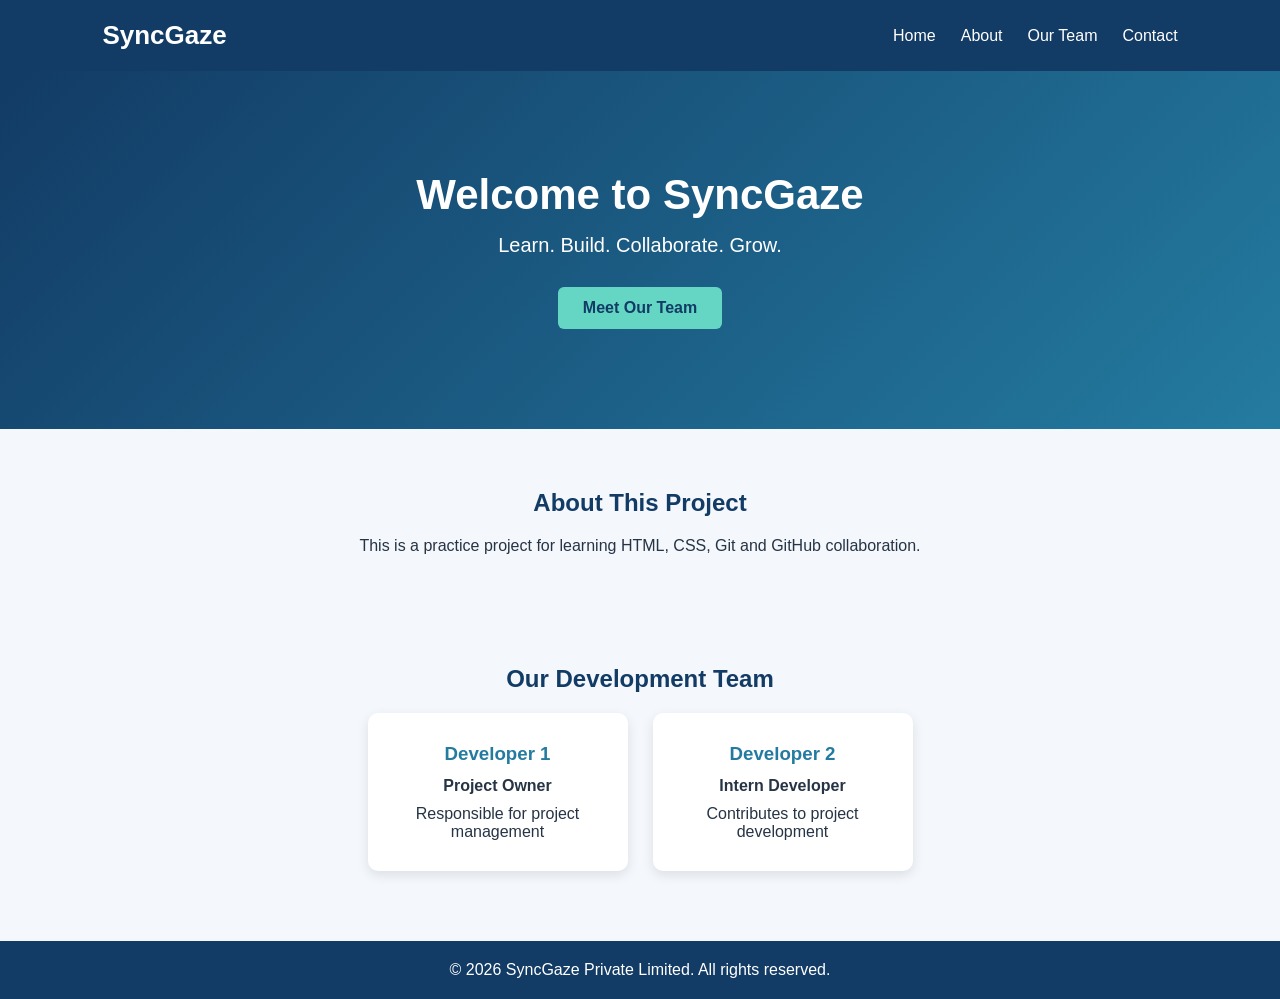
==== index.html @ 083e0c2b "First Upload" ====
<!DOCTYPE html>
<html lang="en">
<head>
    <meta charset="UTF-8">
    <meta name="viewport" content="width=device-width, initial-scale=1.0">
    <title>SyncGaze | Intern Practice</title>
    <link rel="stylesheet" href="style.css">
</head>
<body>

    <header>
        <nav class="navbar">
            <h2 class="logo">SyncGaze</h2>
            <ul>
                <li><a href="#home">Home</a></li>
                <li><a href="#about">About</a></li> 
                <li><a href="#team">Our Team</a></li>
                <li><a href="#contact">Contact</a></li> 
            </ul>
        </nav>
    </header>

    <section id="home" class="hero">
        <h1>Welcome to SyncGaze</h1>
        <p>Learn. Build. Collaborate. Grow.</p>
        <a href="#team" class="btn">Meet Our Team</a>
    </section>

    <section id="about" class="about">
        <h2>About This Project</h2>
        <p>
            This is a practice project for learning HTML, CSS,
            Git and GitHub collaboration.
        </p>
    </section>

    <section id="team" class="team">
        <h2>Our Development Team</h2>

        <div class="team-container">

            <div class="team-card">
                <h3>Developer 1</h3>
                <p>Project Owner</p>
                <span>Responsible for project management</span>
            </div>

            <div class="team-card">
                <h3>Developer 2</h3>
                <p>Intern Developer</p>
                <span>Contributes to project development</span>
            </div>

        </div>
    </section>

    <footer id="contact">
        <p>&copy; 2026 SyncGaze Private Limited. All rights reserved.</p>
    </footer>

</body>
</html>
---- style.css ----
* {
    margin: 0;
    padding: 0;
    box-sizing: border-box;
}

body {
    font-family: Arial, sans-serif;
    background-color: #f4f7fb;
    color: #263445;
}

/* Navigation */
.navbar {
    background-color: #123b65;
    color: white;
    padding: 20px 8%;
    display: flex;
    justify-content: space-between;
    align-items: center;
}

.logo {
    font-size: 26px;
}

.navbar ul {
    display: flex;
    list-style: none;
    gap: 25px;
}

.navbar a {
    color: white;
    text-decoration: none;
}

.navbar a:hover {
    color: #65d6c4;
}

/* Hero section */
.hero {
    background: linear-gradient(135deg, #123b65, #247ba0);
    color: white;
    text-align: center;
    padding: 100px 20px;
}

.hero h1 {
    font-size: 42px;
    margin-bottom: 15px;
}

.hero p {
    font-size: 20px;
    margin-bottom: 30px;
}

.btn {
    display: inline-block;
    background-color: #65d6c4;
    color: #123b65;
    padding: 12px 25px;
    border-radius: 6px;
    text-decoration: none;
    font-weight: bold;
}

/* About section */
.about {
    text-align: center;
    padding: 60px 20px;
}

.about h2,
.team h2 {
    margin-bottom: 20px;
    color: #123b65;
}

/* Team section */
.team {
    text-align: center;
    padding: 50px 20px 70px;
}

.team-container {
    display: flex;
    justify-content: center;
    gap: 25px;
    flex-wrap: wrap;
}

.team-card {
    background-color: white;
    width: 260px;
    padding: 30px 20px;
    border-radius: 10px;
    box-shadow: 0 4px 12px rgba(0, 0, 0, 0.1);
}

.team-card h3 {
    color: #247ba0;
    margin-bottom: 12px;
}

.team-card p {
    font-weight: bold;
    margin-bottom: 10px;
}

/* Footer */
footer {
    background-color: #123b65;
    color: white;
    text-align: center;
    padding: 20px;
}

/* Mobile responsive */
@media (max-width: 600px) {
    .navbar {
        flex-direction: column;
        gap: 15px;
    }

    .navbar ul {
        flex-wrap: wrap;
        justify-content: center;
        gap: 15px;
    }

    .hero h1 {
        font-size: 30px;
    }
}
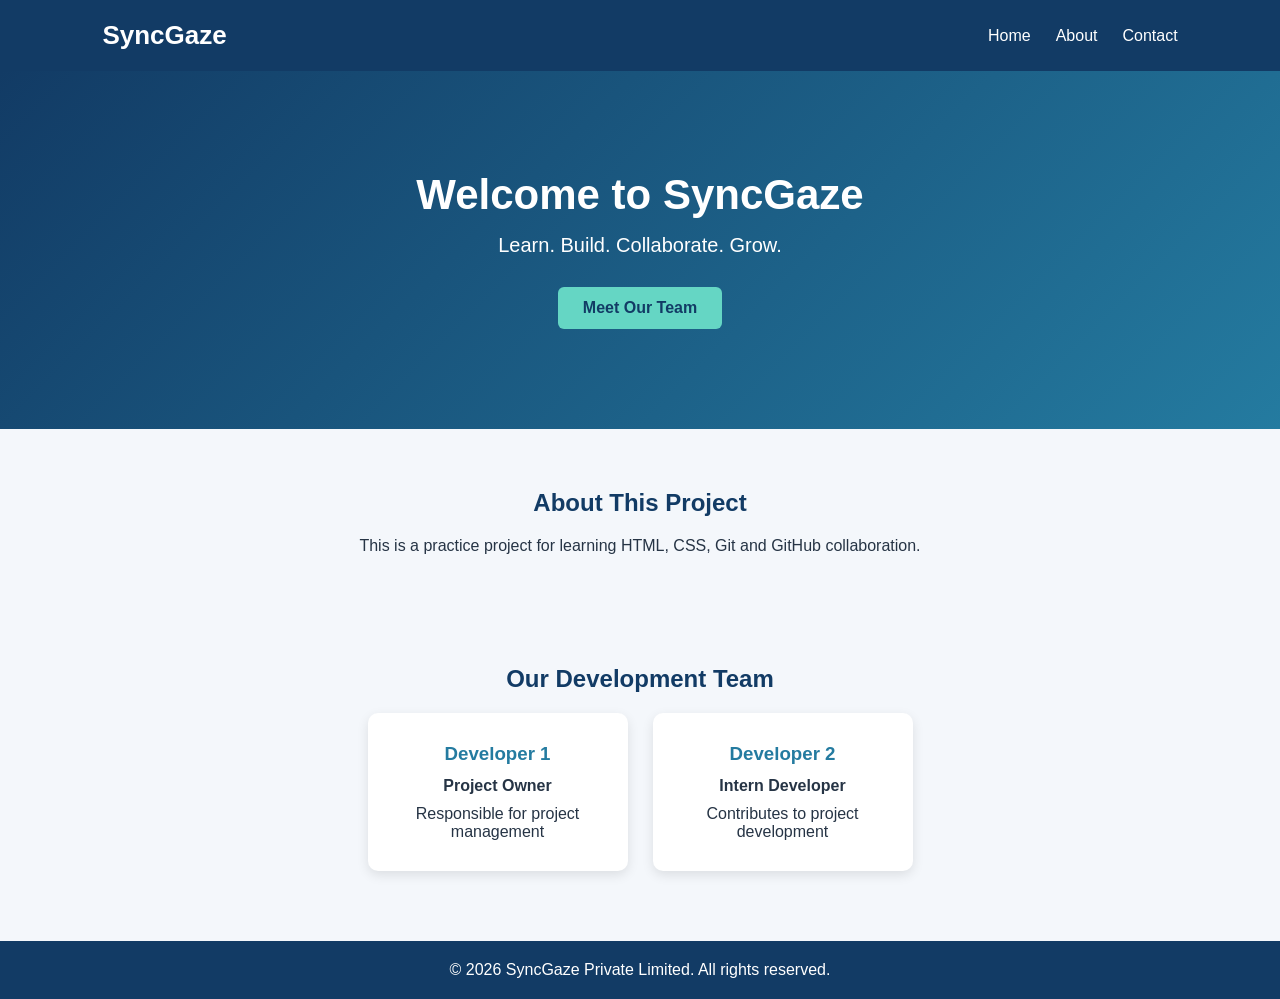
==== commit 57e88af1: "Teams Option was removed from Nav Bar" ====
--- a/index.html
+++ b/index.html
@@ -15,7 +15,6 @@
             <ul>
                 <li><a href="#home">Home</a></li>
                 <li><a href="#about">About</a></li> 
-                <li><a href="#team">Our Team</a></li>
                 <li><a href="#contact">Contact</a></li> 
             </ul>
         </nav>
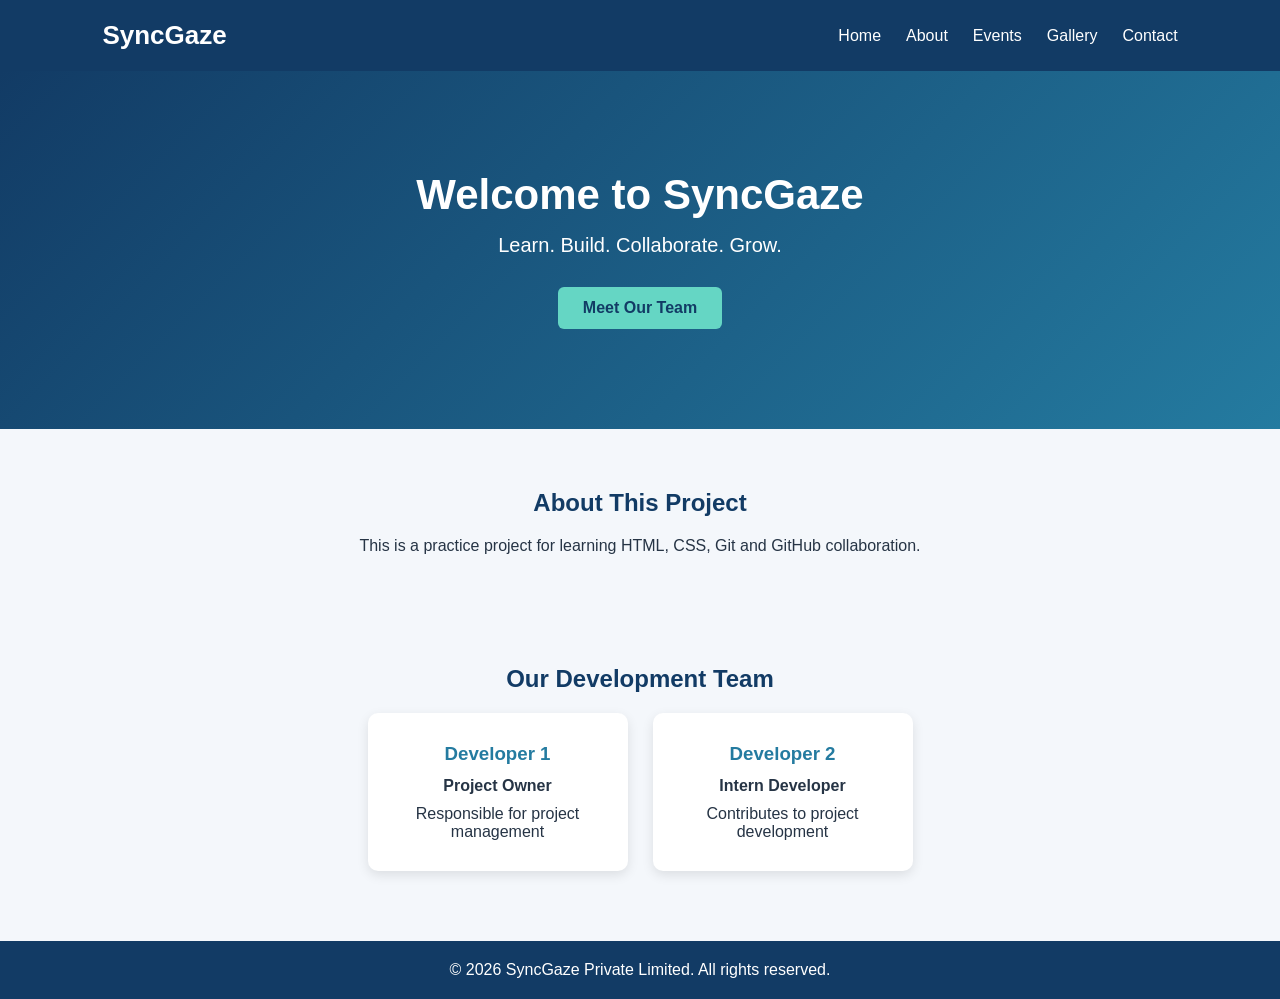
==== commit d8ee9302: "Add Events and Gallery links to navigation Added new navigation links for Events and Gallery." ====
--- a/index.html
+++ b/index.html
@@ -14,7 +14,9 @@
             <h2 class="logo">SyncGaze</h2>
             <ul>
                 <li><a href="#home">Home</a></li>
-                <li><a href="#about">About</a></li> 
+                <li><a href="#about">About</a></li>
+                <li><a href="#Events">Events</a></li>
+                <li><a href="#Gallery">Gallery</a></li>
                 <li><a href="#contact">Contact</a></li> 
             </ul>
         </nav>
